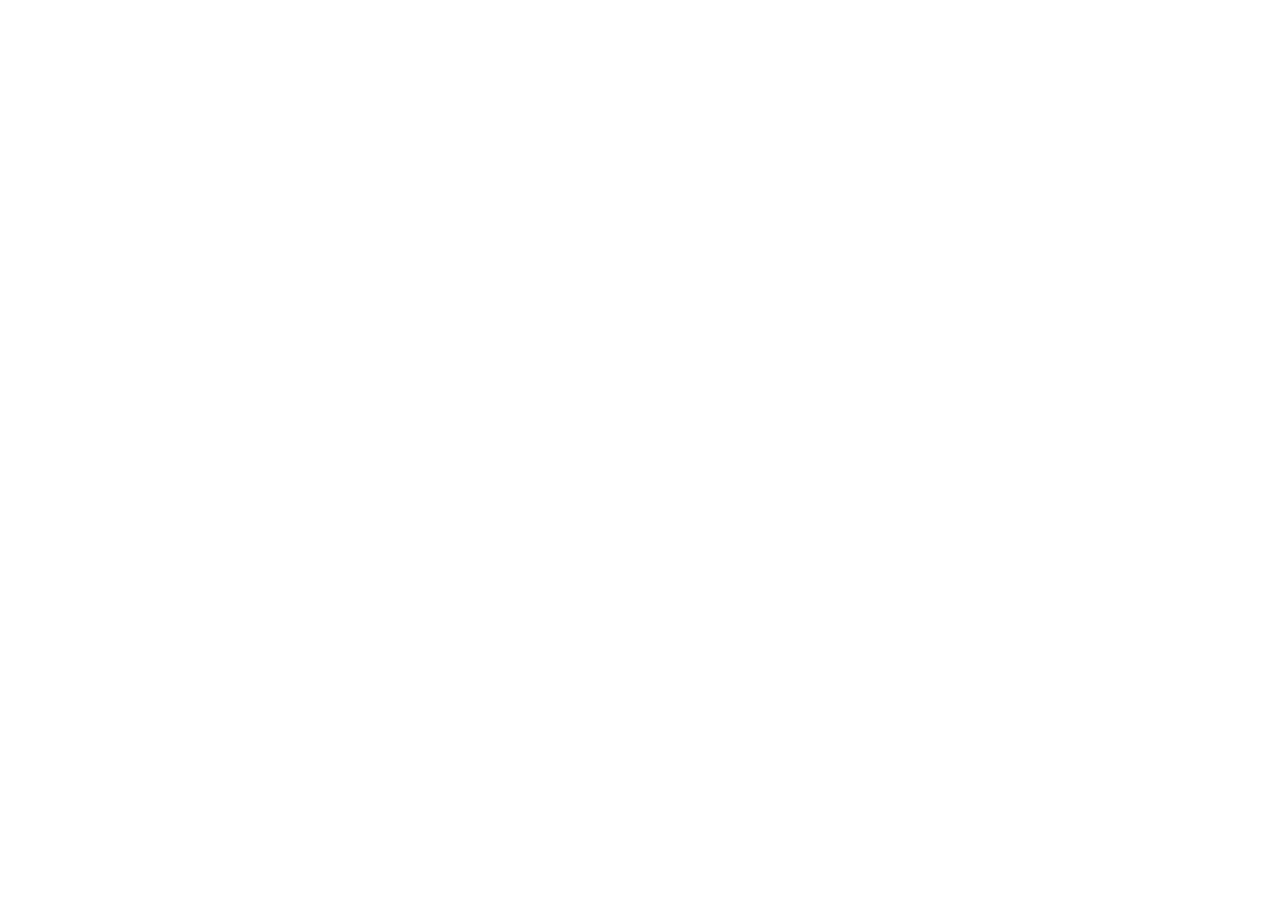
==== shelter/index.html @ faa1fc5c "init: start shelter" ====
<!DOCTYPE html>
<html lang="en">
<head>
    <meta charset="UTF-8">
    <meta name="viewport" content="width=device-width, initial-scale=1.0">
    <link rel="stylesheet" href="css/normalize.css">
    <link rel="stylesheet" href="css/style.css">
    <title>Document</title>
</head>
<body>
    
</body>
</html>
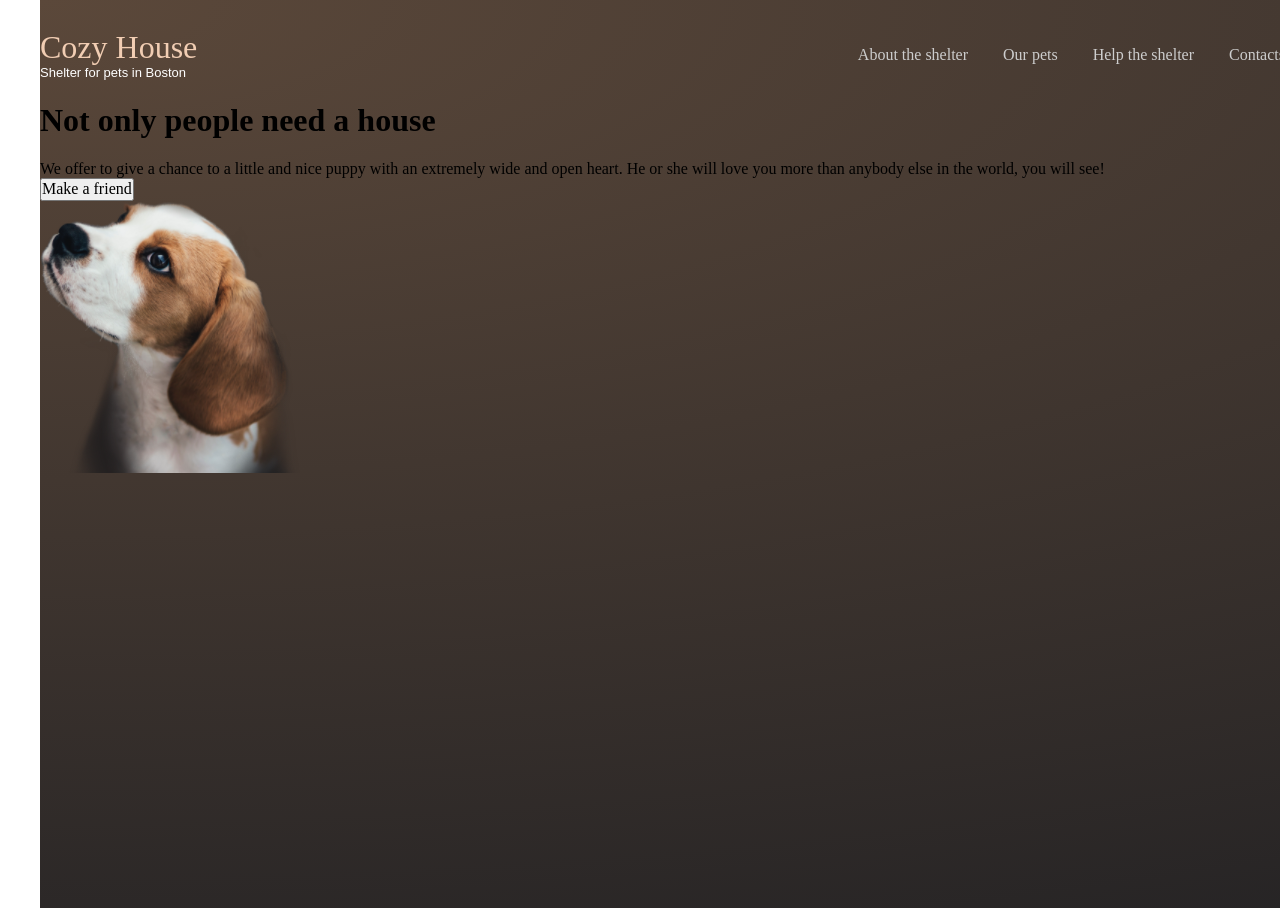
==== commit ba17a876: "feat: add header" ====
--- a/shelter/index.html
+++ b/shelter/index.html
@@ -8,6 +8,34 @@
     <title>Document</title>
 </head>
 <body>
+<div class="wrapper">
+    <header class="header">
+        <div class="header-container">
+            <div class="header-logo">
+                <p class="header-title">Cozy House</p>
+                <p class="header-subtitle">Shelter for pets in Boston</p>
+            </div>
+            <nav class="header-nav">
+                <ul class="nav-list">
+                    <li class="nav-item"><a class="nav-item-link" href="#">About the shelter</a></li>
+                    <li class="nav-item"><a class="nav-item-link" href="#">Our pets</a></li>
+                    <li class="nav-item"><a class="nav-item-link" href="#">Help the shelter</a></li>
+                    <li class="nav-item"><a class="nav-item-link" href="#">Contacts</a></li>
+                </ul>
+            </nav>
+        </div>
+
+        <div class="header-content">
+            <div class="header-content-conainer">
+                <h1 class="header-content-title">Not only people need a house</h1>
+                <p class="header-content-text">We offer to give a chance to a little and nice puppy with an extremely wide and open heart. He or she will love you more than anybody else in the world, you will see!</p>
+                <button class="header-content-btn">Make a friend</button>
+            </div>
+            <img src="assets/img/start-screen-puppy.png" alt="puppy">
+        </div>
+    </header>
+
     
+</div>
 </body>
 </html>
--- a/shelter/css/style.css
+++ b/shelter/css/style.css
@@ -0,0 +1,67 @@
+* {
+    margin: 0;
+    padding: 0;
+}
+
+.wrapper {
+    width: 1280px;
+    padding: 0 40px;
+}
+
+.header {
+    height: 908px;
+    background: url(noise_lines_transparent@2X),radial-gradient(234.05% 111.80% at 0% 0%,rgb(91, 72, 58),rgb(38, 36, 37) 100%),rgb(33, 31, 32);
+}
+
+.header-container {
+    display: flex;
+    justify-content: space-between;
+    align-items: center;
+    padding-top: 30px;
+}
+
+.header-logo {
+
+}
+
+.header-title {
+    color: rgb(241, 205, 179);
+    font-family: Georgia;
+    font-size: 32px;
+    font-weight: 400;
+    line-height: 110%;
+    text-align: left;
+}
+
+.header-subtitle {
+    width: 179px;
+    height: 15px;
+    display: flex;
+    flex-direction: row;
+    align-items: center;
+    color: rgb(255, 255, 255);
+    font-family: Arial;
+    font-size: 13px;
+    font-weight: 400;
+    line-height: 15px;
+    letter-spacing: 10%;
+    text-align: left;
+}
+
+.header-nav {
+
+}
+
+.nav-list {
+    display: flex;
+}
+
+.nav-item {
+    margin-right: 35px;
+    list-style: none;
+}
+
+.nav-item-link {
+    text-decoration: none;
+    color: #CDCDCD;
+}
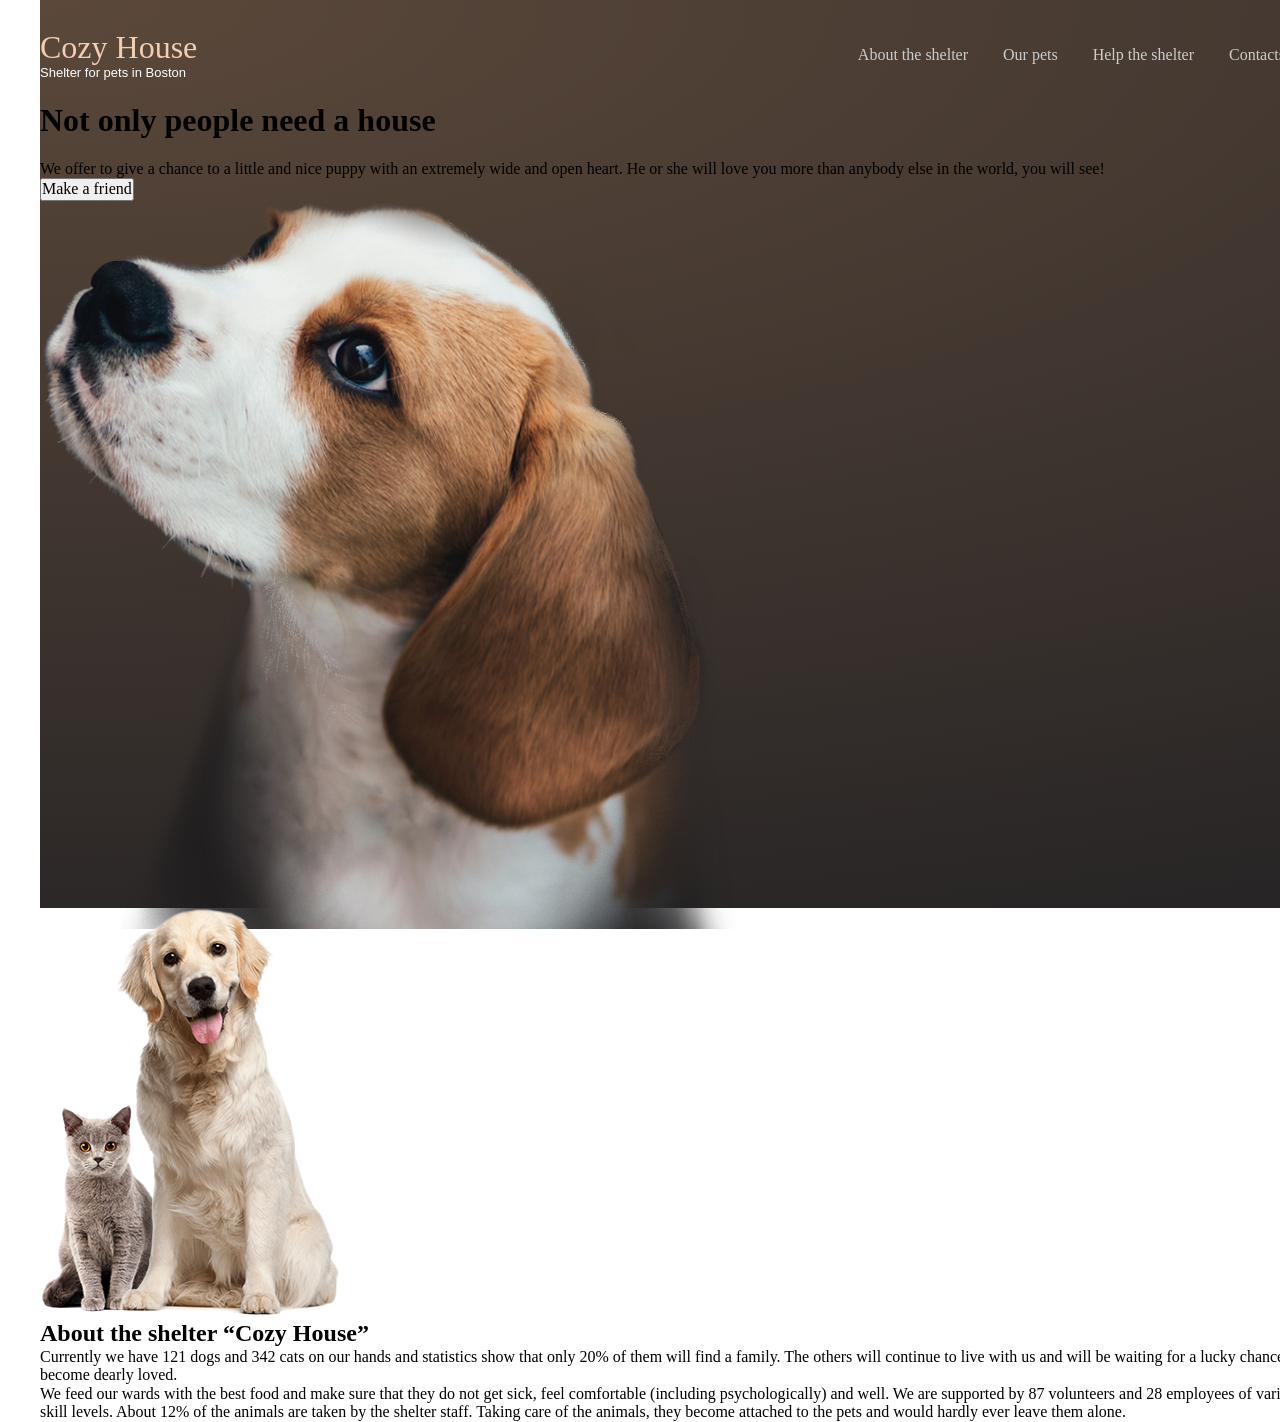
==== commit fa78ef18: "feat: add about and our-friend" ====
--- a/shelter/index.html
+++ b/shelter/index.html
@@ -34,7 +34,22 @@
             <img src="assets/img/start-screen-puppy.png" alt="puppy">
         </div>
     </header>
-
+    <section class="about">
+        <div class="about-container">
+            <img src="assets/img/about-pets.png" alt="cat&dog" class="about-image">
+            <div class="about-text-container">
+                <h2 class="about-title">
+                    About the shelter “Cozy House”
+                </h2>
+                <p class="about-text">
+                    Currently we have 121 dogs and 342 cats on our hands and statistics show that only 20% of them will find a family. The others will continue to live with us and will be waiting for a lucky chance to become dearly loved.
+                </p>
+                <p class="about-text">
+                    We feed our wards with the best food and make sure that they do not get sick, feel comfortable (including psychologically) and well. We are supported by 87 volunteers and 28 employees of various skill levels. About 12% of the animals are taken by the shelter staff. Taking care of the animals, they become attached to the pets and would hardly ever leave them alone.
+                </p>
+            </div>
+        </div>
+    </section>
     
 </div>
 </body>
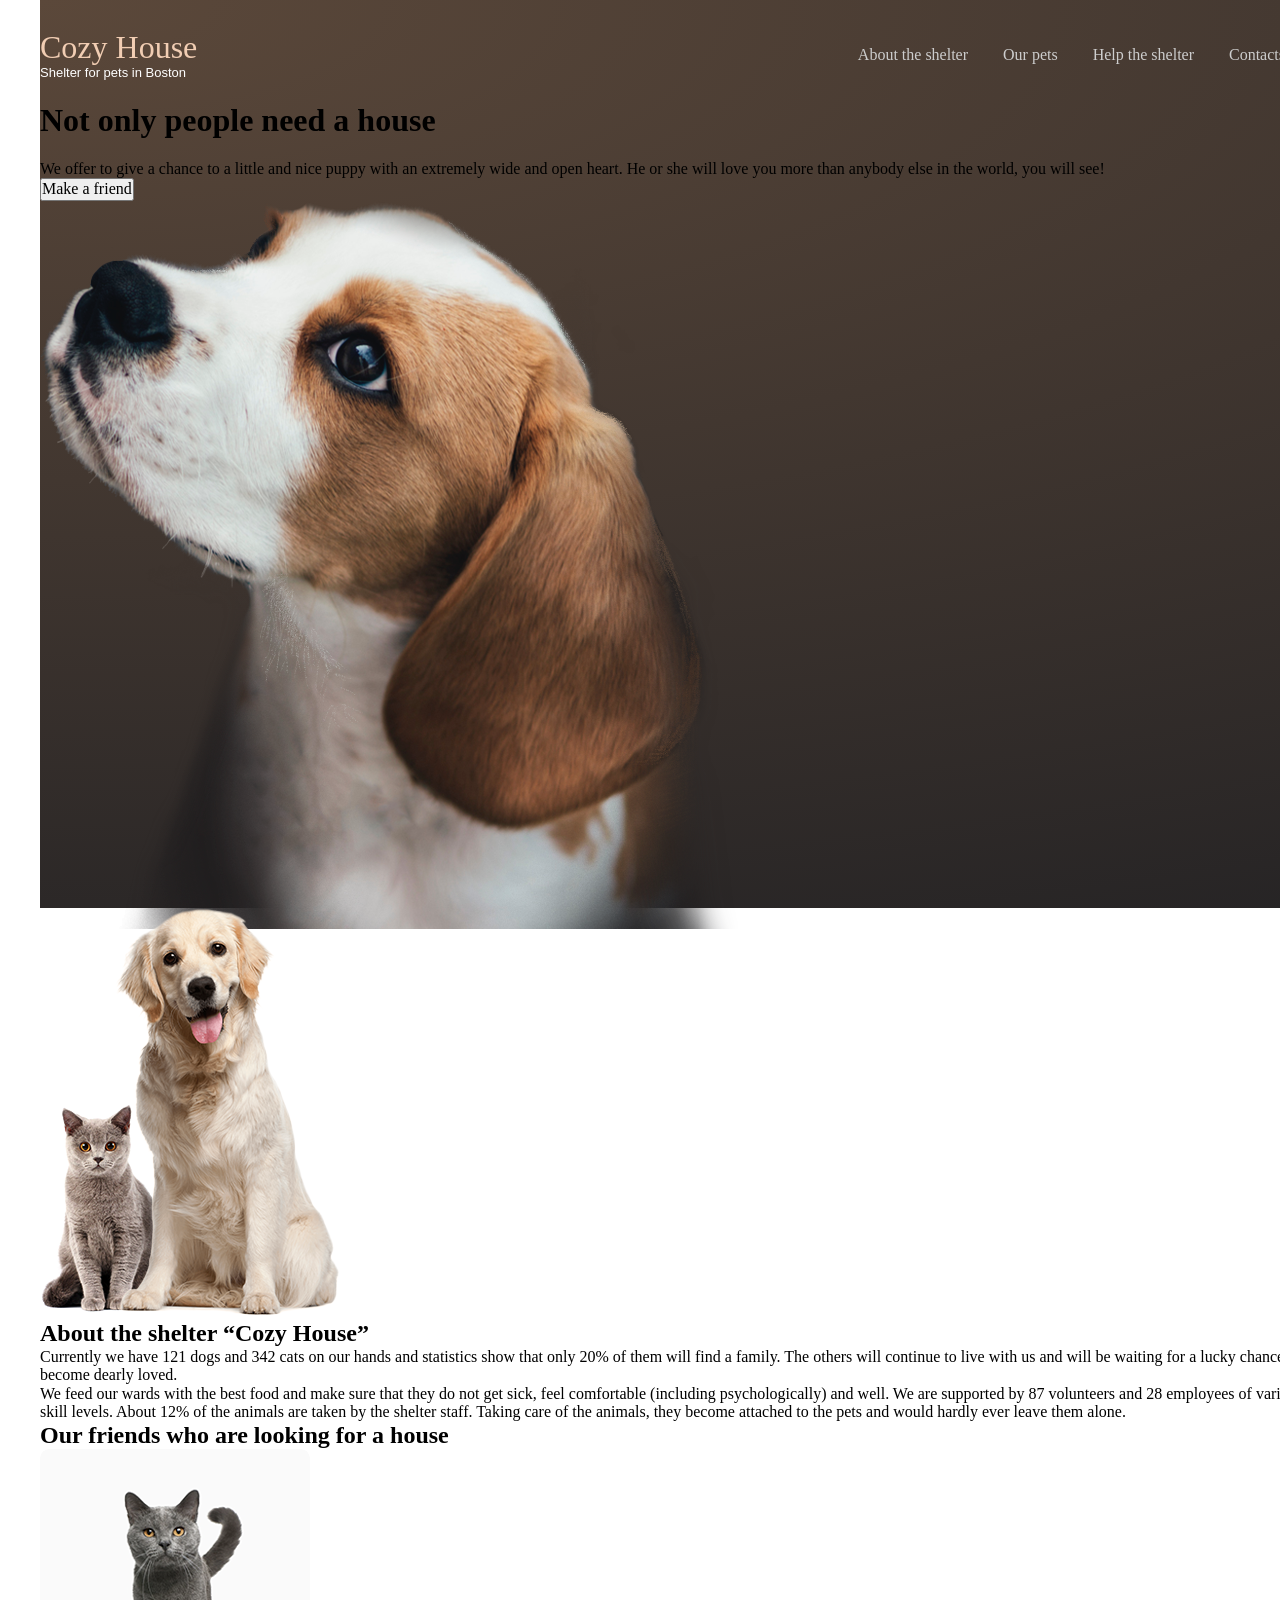
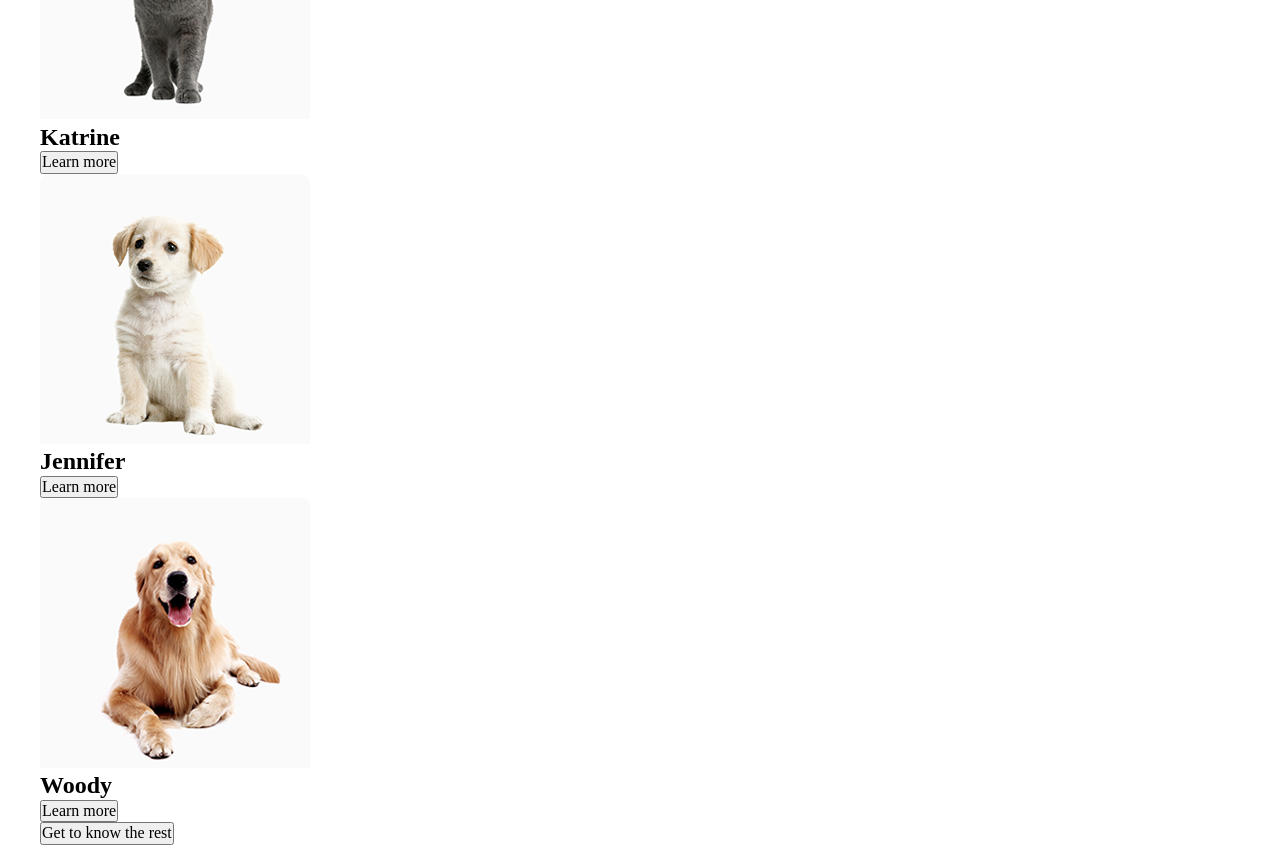
==== commit ee7a47ca: "feat: add our friend" ====
--- a/shelter/index.html
+++ b/shelter/index.html
@@ -50,7 +50,51 @@
             </div>
         </div>
     </section>
-    
+    <section class="our-friends">
+        <div class="our-friends-container">
+            <h2 class="our-friends-title">
+                Our friends who are looking for a house
+            </h2>
+            <div class="pets-container">
+                <div class="arrow-btn-left">
+
+                </div>
+                <div class="pets-item">
+                    <img src="assets/img/pets-katrine.png" alt="Katrine" class="pets-item-img">
+                    <h2 class="pets-item-name">
+                        Katrine
+                    </h2>
+                    <button class="pets-item-btn">
+                        Learn more
+                    </button>
+                </div>
+                <div class="pets-item">
+                    <img src="assets/img/pets-jennifer.png" alt="Jennifer" class="pets-item-img">
+                    <h2 class="pets-item-name">
+                        Jennifer
+                    </h2>
+                    <button class="pets-item-btn">
+                        Learn more
+                    </button>
+                </div>
+                <div class="pets-item">
+                    <img src="assets/img/pets-woody.png" alt="Woody" class="pets-item-img">
+                    <h2 class="pets-item-name">
+                        Woody
+                    </h2>
+                    <button class="pets-item-btn">
+                        Learn more
+                    </button>
+                </div>
+                <div class="arrow-btn-right">
+
+                </div>
+            </div>
+            <button class="our-friends-btn">
+                Get to know the rest
+            </button>
+        </div>
+    </section>
 </div>
 </body>
 </html>
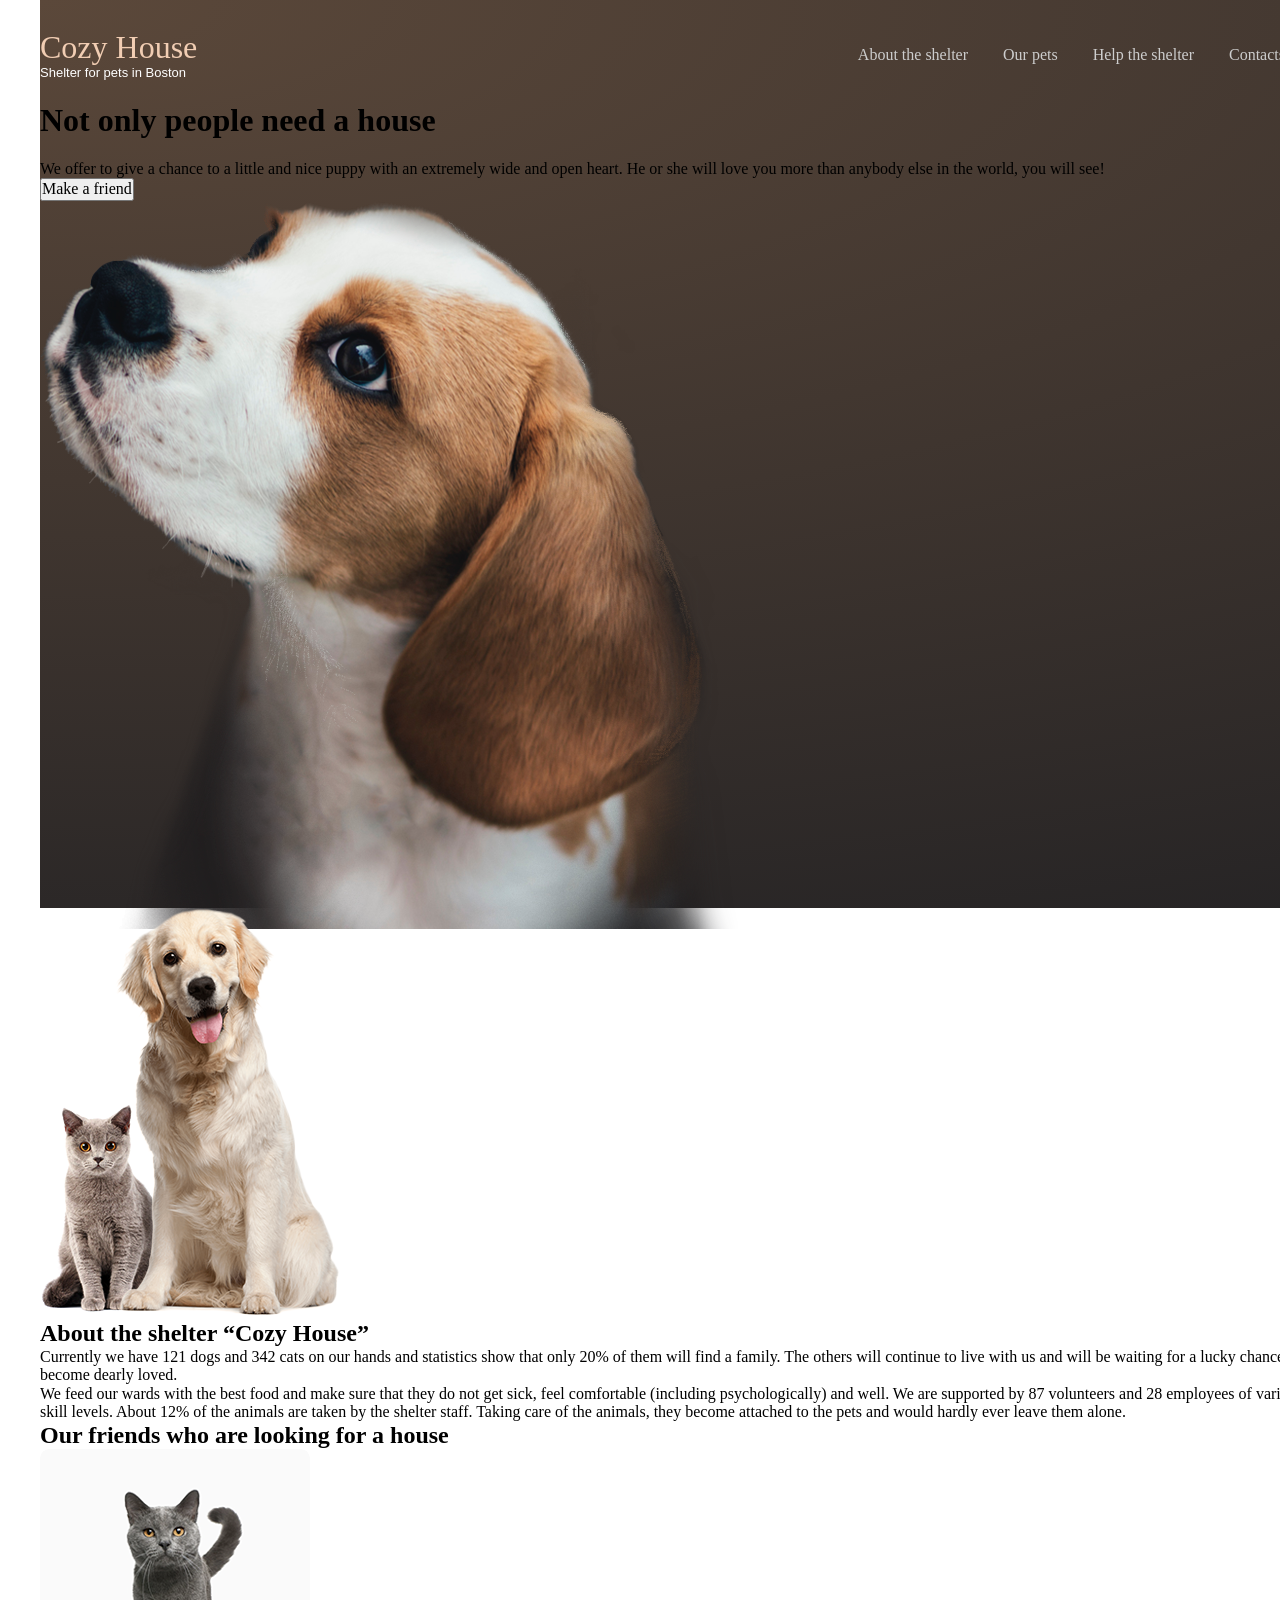
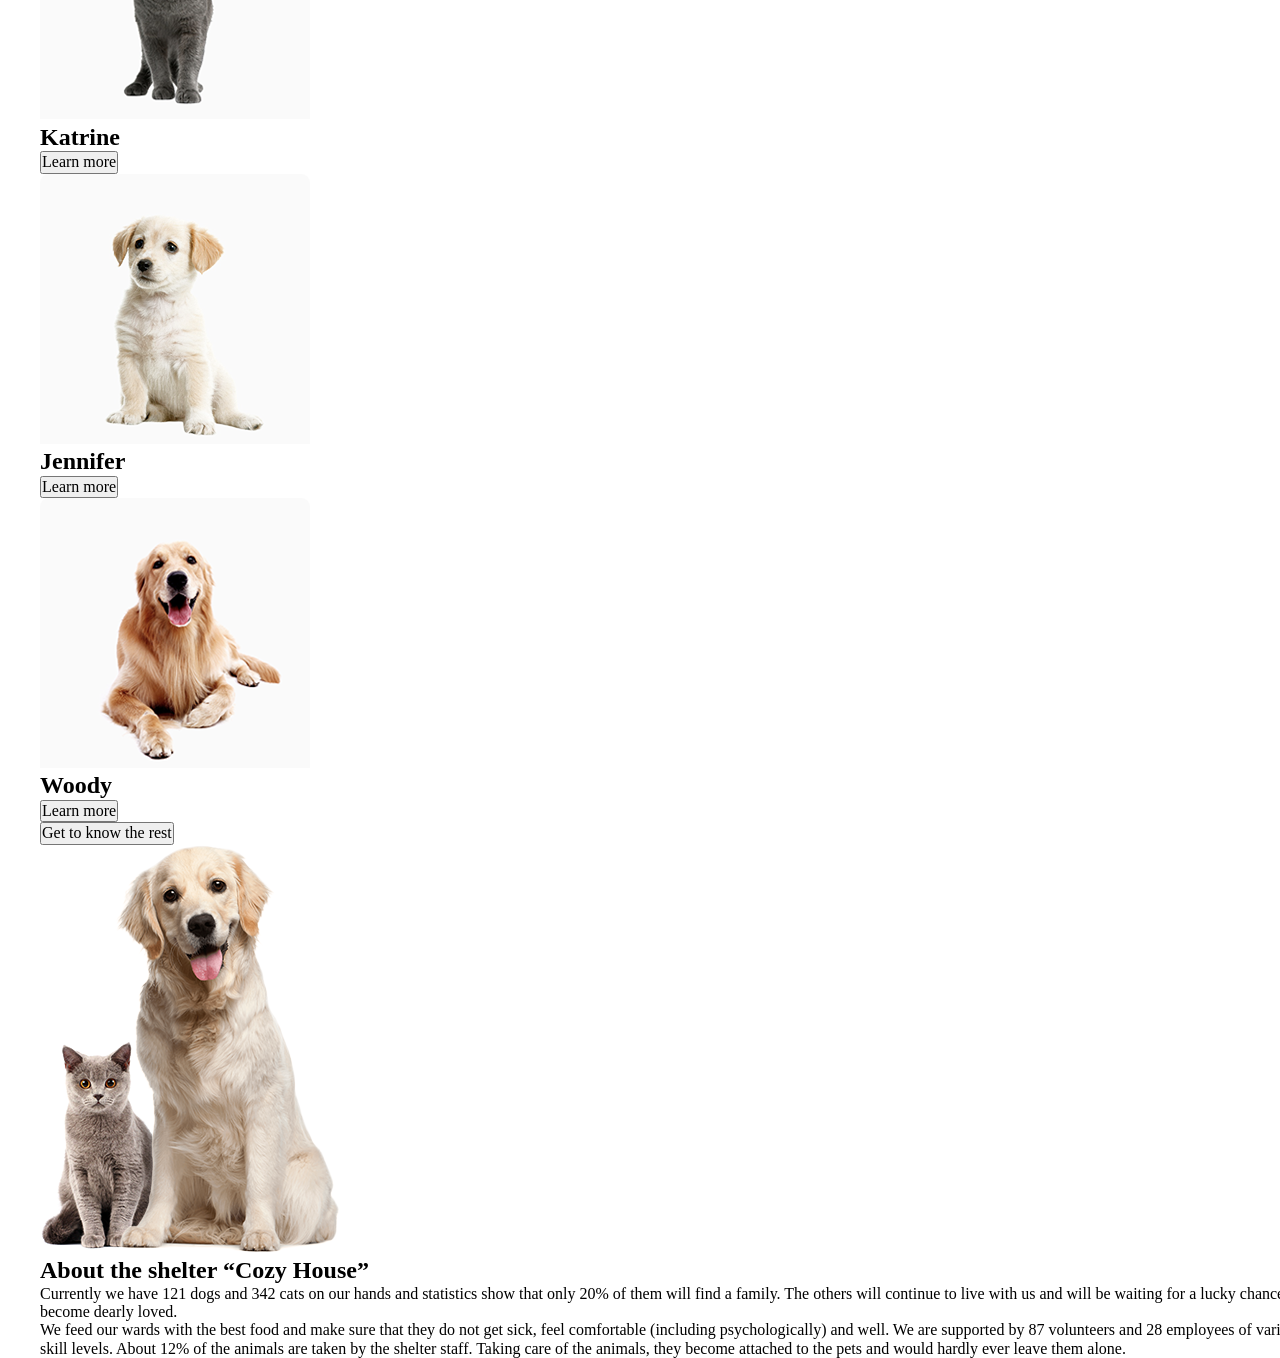
==== commit 8c407719: "refactor: delete folder" ====
--- a/shelter/index.html
+++ b/shelter/index.html
@@ -95,6 +95,23 @@
             </button>
         </div>
     </section>
+    <section class="about">
+        <div class="about-container">
+            <img src="assets/img/about-pets.png" alt="cat&dog" class="about-image">
+            <div class="about-text-container">
+                <h2 class="about-title">
+                    About the shelter “Cozy House”
+                </h2>
+                <p class="about-text">
+                    Currently we have 121 dogs and 342 cats on our hands and statistics show that only 20% of them will find a family. The others will continue to live with us and will be waiting for a lucky chance to become dearly loved.
+                </p>
+                <p class="about-text">
+                    We feed our wards with the best food and make sure that they do not get sick, feel comfortable (including psychologically) and well. We are supported by 87 volunteers and 28 employees of various skill levels. About 12% of the animals are taken by the shelter staff. Taking care of the animals, they become attached to the pets and would hardly ever leave them alone.
+                </p>
+            </div>
+        </div>
+    </section>
+    
 </div>
 </body>
 </html>
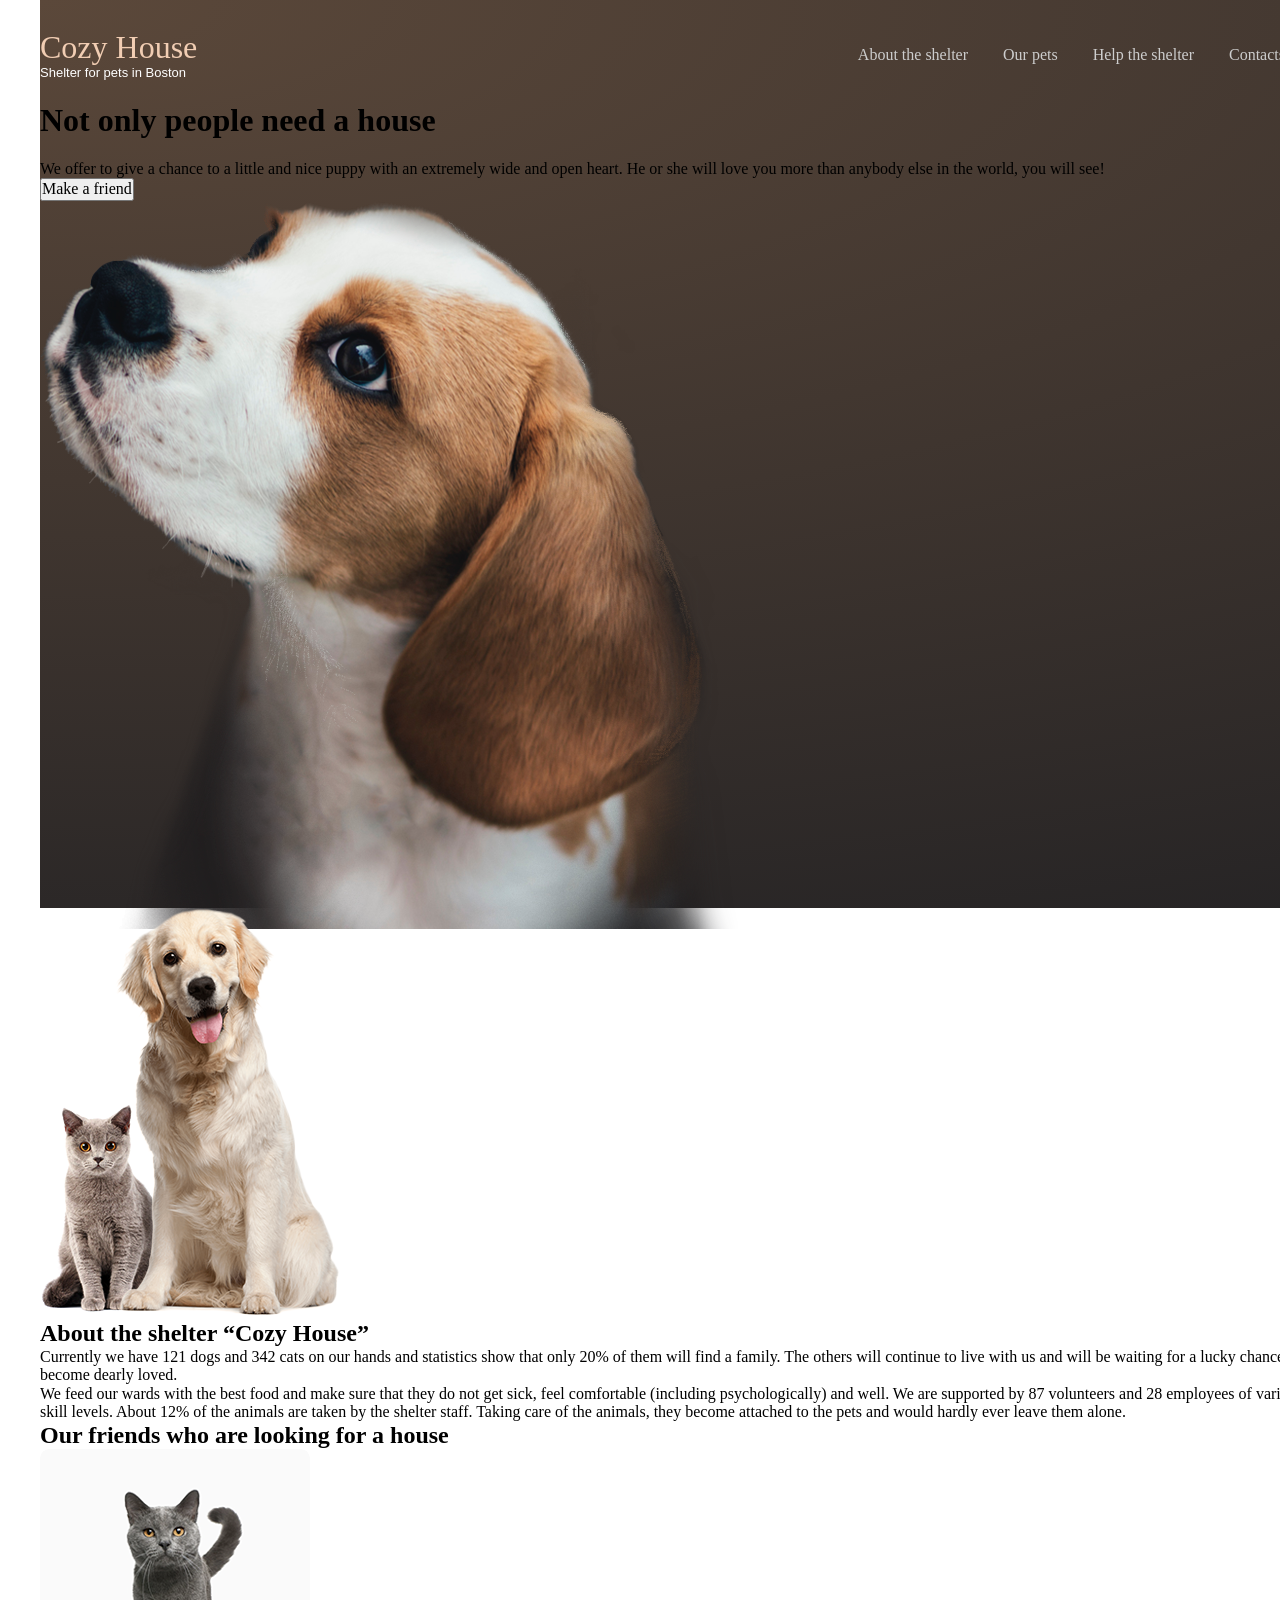
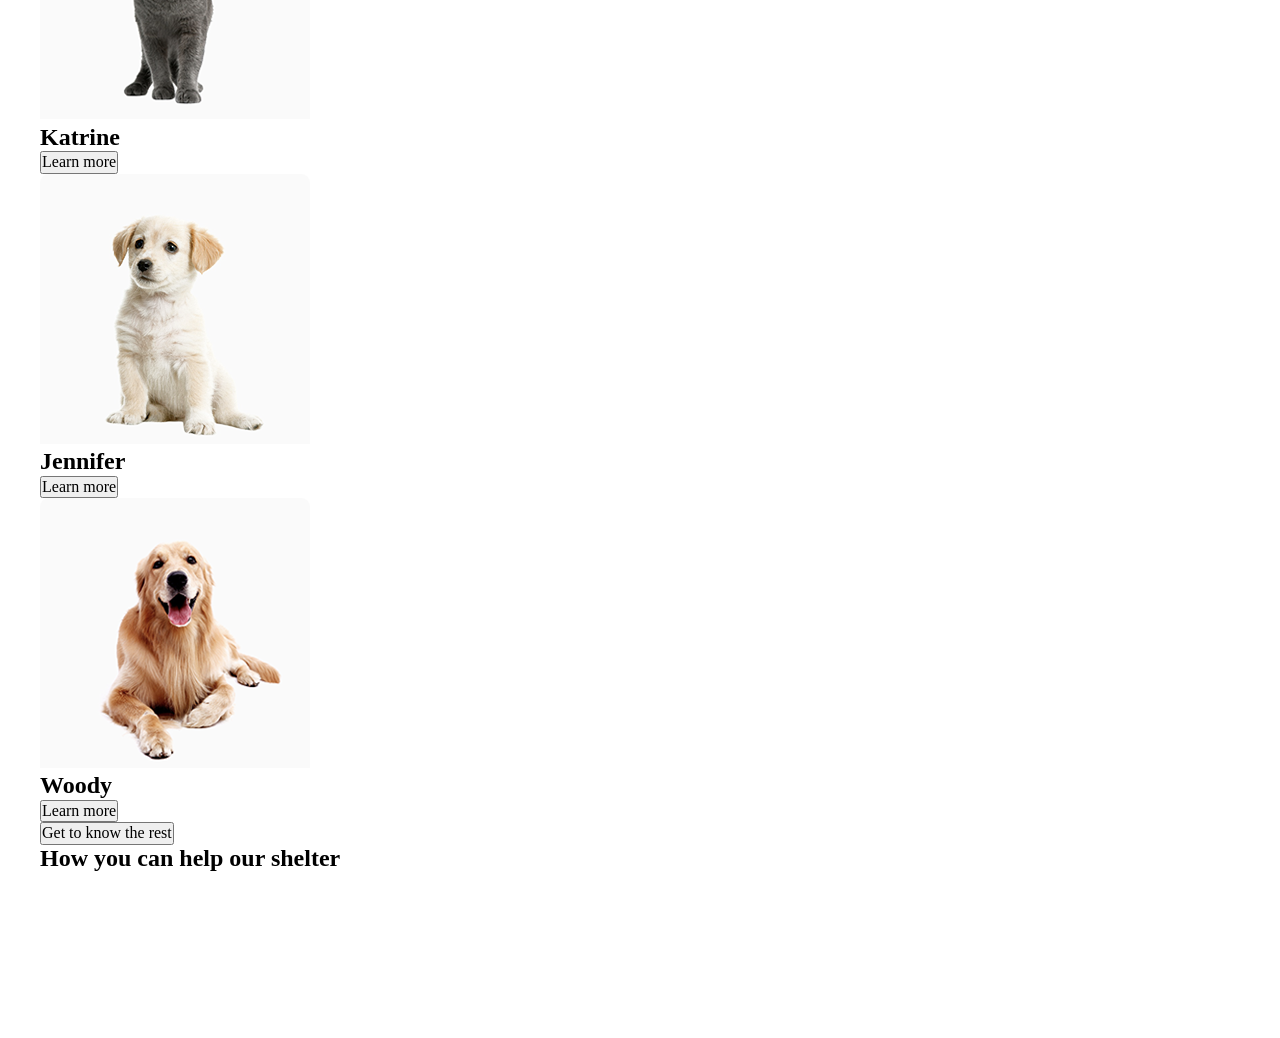
==== commit 68b30fd2: "feat: add help" ====
--- a/shelter/index.html
+++ b/shelter/index.html
@@ -95,23 +95,55 @@
             </button>
         </div>
     </section>
-    <section class="about">
-        <div class="about-container">
-            <img src="assets/img/about-pets.png" alt="cat&dog" class="about-image">
-            <div class="about-text-container">
-                <h2 class="about-title">
-                    About the shelter “Cozy House”
-                </h2>
-                <p class="about-text">
-                    Currently we have 121 dogs and 342 cats on our hands and statistics show that only 20% of them will find a family. The others will continue to live with us and will be waiting for a lucky chance to become dearly loved.
-                </p>
-                <p class="about-text">
-                    We feed our wards with the best food and make sure that they do not get sick, feel comfortable (including psychologically) and well. We are supported by 87 volunteers and 28 employees of various skill levels. About 12% of the animals are taken by the shelter staff. Taking care of the animals, they become attached to the pets and would hardly ever leave them alone.
-                </p>
+    <section class="help">
+        <div class="help-container">
+            <h2 class="help-title">
+                How you can help our shelter
+            </h2>
+            <div class="list-container">
+                <div class="upline">
+                    <div class="upline-item">
+                        <img src="" alt="" class="upline-item-img">
+                        <p class="upline-item-text"></p>
+                    </div>
+                    <div class="upline-item">
+                        <img src="" alt="" class="upline-item-img">
+                        <p class="upline-item-text"></p>
+                    </div>
+                    <div class="upline-item">
+                        <img src="" alt="" class="upline-item-img">
+                        <p class="upline-item-text"></p>
+                    </div>
+                    <div class="upline-item">
+                        <img src="" alt="" class="upline-item-img">
+                        <p class="upline-item-text"></p>
+                    </div>
+                    <div class="upline-item">
+                        <img src="" alt="" class="upline-item-img">
+                        <p class="upline-item-text"></p>
+                    </div>
+                </div>
+                <div class="downline">
+                    <div class="downline-item">
+                        <img src="" alt="" class="downline-item-img">
+                        <p class="downline-item-text"></p>
+                    </div>
+                    <div class="downline-item">
+                        <img src="" alt="" class="downline-item-img">
+                        <p class="downline-item-text"></p>
+                    </div>
+                    <div class="downline-item">
+                        <img src="" alt="" class="downline-item-img">
+                        <p class="downline-item-text"></p>
+                    </div>
+                    <div class="downline-item">
+                        <img src="" alt="" class="downline-item-img">
+                        <p class="downline-item-text"></p>
+                    </div>
+                </div>
             </div>
         </div>
     </section>
-    
 </div>
 </body>
 </html>
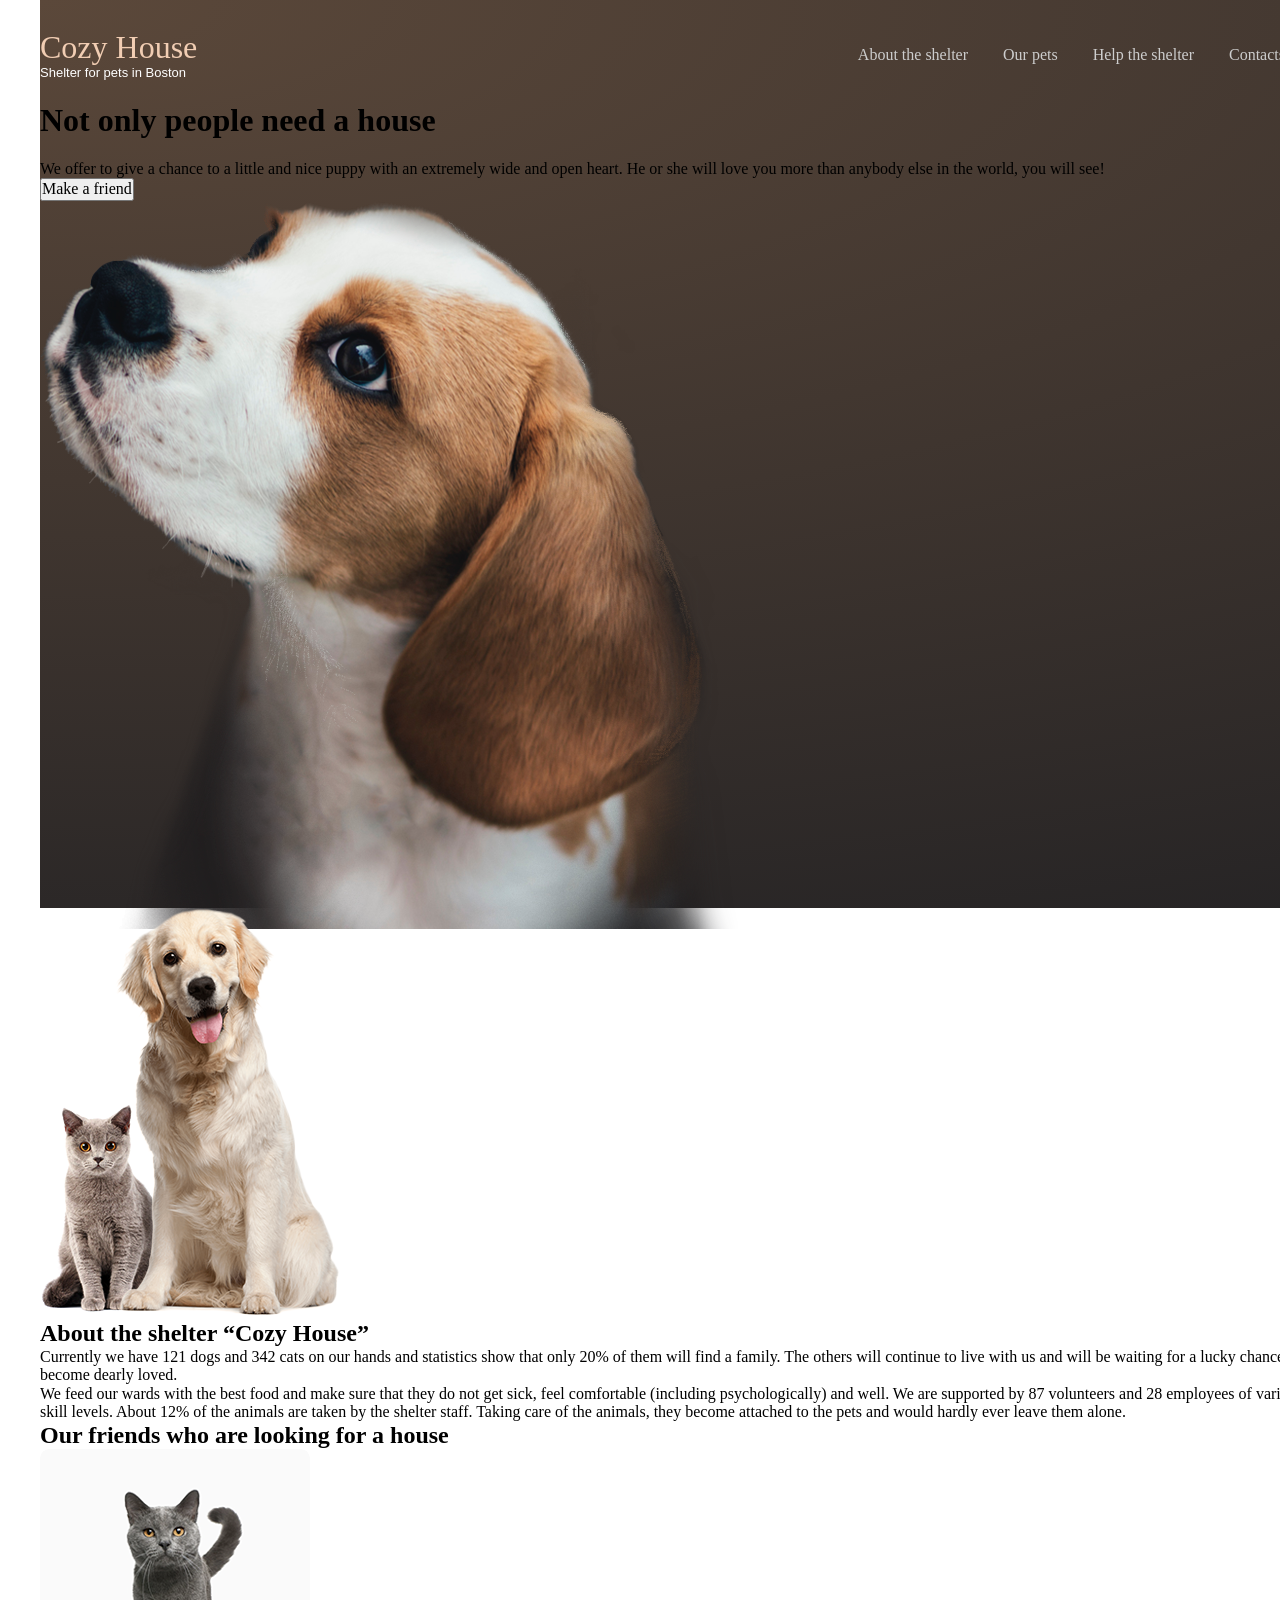
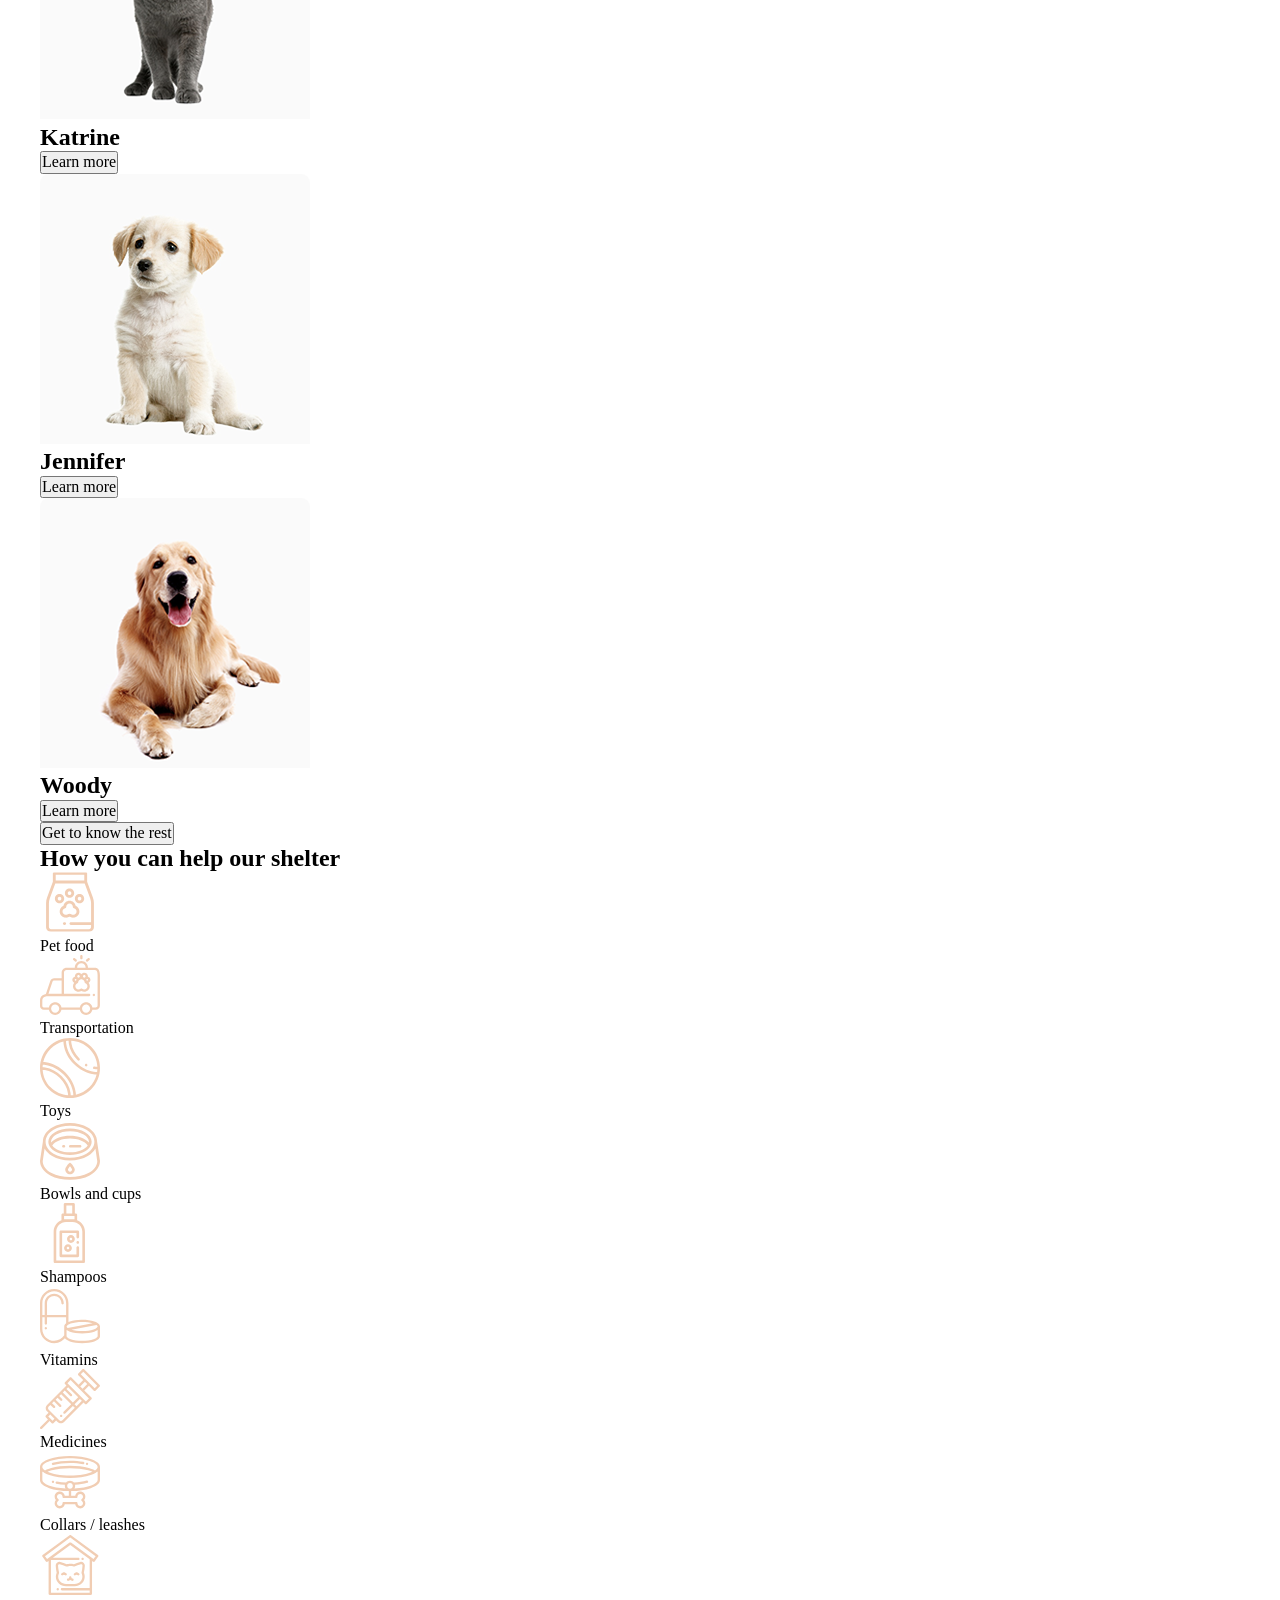
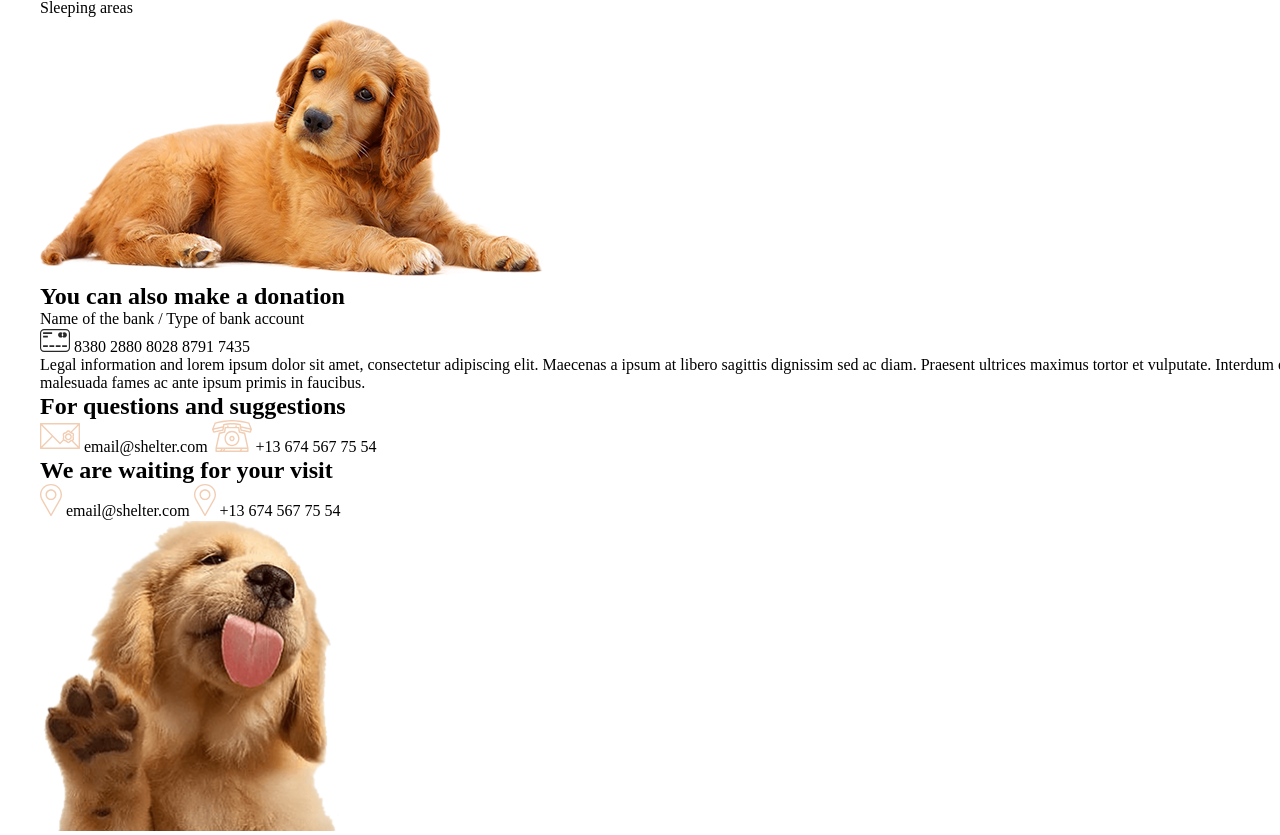
==== commit 777014e7: "feat: add image" ====
--- a/shelter/index.html
+++ b/shelter/index.html
@@ -9,31 +9,32 @@
 </head>
 <body>
 <div class="wrapper">
-    <header class="header">
-        <div class="header-container">
-            <div class="header-logo">
-                <p class="header-title">Cozy House</p>
-                <p class="header-subtitle">Shelter for pets in Boston</p>
+    <section class="not-only">
+        <header class="header">
+            <div class="header-container">
+                <div class="header-logo">
+                    <p class="header-title">Cozy House</p>
+                    <p class="header-subtitle">Shelter for pets in Boston</p>
+                </div>
+                <nav class="header-nav">
+                    <ul class="nav-list">
+                        <li class="nav-item"><a class="nav-item-link" href="#">About the shelter</a></li>
+                        <li class="nav-item"><a class="nav-item-link" href="#">Our pets</a></li>
+                        <li class="nav-item"><a class="nav-item-link" href="#">Help the shelter</a></li>
+                        <li class="nav-item"><a class="nav-item-link" href="#">Contacts</a></li>
+                    </ul>
+                </nav>
             </div>
-            <nav class="header-nav">
-                <ul class="nav-list">
-                    <li class="nav-item"><a class="nav-item-link" href="#">About the shelter</a></li>
-                    <li class="nav-item"><a class="nav-item-link" href="#">Our pets</a></li>
-                    <li class="nav-item"><a class="nav-item-link" href="#">Help the shelter</a></li>
-                    <li class="nav-item"><a class="nav-item-link" href="#">Contacts</a></li>
-                </ul>
-            </nav>
+        </header>
+        <div class="not-only-content">
+            <div class="not-only-content-conainer">
+                <h1 class="not-only-content-title">Not only people need a house</h1>
+                <p class="not-only-content-text">We offer to give a chance to a little and nice puppy with an extremely wide and open heart. He or she will love you more than anybody else in the world, you will see!</p>
+                <button class="not-only-content-btn">Make a friend</button>
+            </div>
+            <img src="assets/img/start-screen-puppy.png" alt="puppy" class="not-only-img">
         </div>
-
-        <div class="header-content">
-            <div class="header-content-conainer">
-                <h1 class="header-content-title">Not only people need a house</h1>
-                <p class="header-content-text">We offer to give a chance to a little and nice puppy with an extremely wide and open heart. He or she will love you more than anybody else in the world, you will see!</p>
-                <button class="header-content-btn">Make a friend</button>
-            </div>
-            <img src="assets/img/start-screen-puppy.png" alt="puppy">
-        </div>
-    </header>
+    </section>
     <section class="about">
         <div class="about-container">
             <img src="assets/img/about-pets.png" alt="cat&dog" class="about-image">
@@ -91,7 +92,7 @@
                 </div>
             </div>
             <button class="our-friends-btn">
-                Get to know the rest
+                <span>Get to know the rest</span>
             </button>
         </div>
     </section>
@@ -103,47 +104,82 @@
             <div class="list-container">
                 <div class="upline">
                     <div class="upline-item">
-                        <img src="" alt="" class="upline-item-img">
-                        <p class="upline-item-text"></p>
+                        <img src="assets/svg/icon-pet-food.svg" alt="" class="upline-item-img">
+                        <p class="upline-item-text">Pet food</p>
                     </div>
                     <div class="upline-item">
-                        <img src="" alt="" class="upline-item-img">
-                        <p class="upline-item-text"></p>
+                        <img src="assets/svg/icon-transportation.svg" alt="" class="upline-item-img">
+                        <p class="upline-item-text">Transportation</p>
                     </div>
                     <div class="upline-item">
-                        <img src="" alt="" class="upline-item-img">
-                        <p class="upline-item-text"></p>
+                        <img src="assets/svg/icon-toys.svg" alt="" class="upline-item-img">
+                        <p class="upline-item-text">Toys</p>
                     </div>
                     <div class="upline-item">
-                        <img src="" alt="" class="upline-item-img">
-                        <p class="upline-item-text"></p>
+                        <img src="assets/svg/icon-bowls-and-cups.svg" alt="" class="upline-item-img">
+                        <p class="upline-item-text">Bowls and cups</p>
                     </div>
                     <div class="upline-item">
-                        <img src="" alt="" class="upline-item-img">
-                        <p class="upline-item-text"></p>
+                        <img src="assets/svg/icon-shampoos.svg" alt="" class="upline-item-img">
+                        <p class="upline-item-text">Shampoos</p>
                     </div>
                 </div>
                 <div class="downline">
                     <div class="downline-item">
-                        <img src="" alt="" class="downline-item-img">
-                        <p class="downline-item-text"></p>
+                        <img src="assets/svg/icon-vitamins.svg" alt="" class="downline-item-img">
+                        <p class="downline-item-text">Vitamins</p>
                     </div>
                     <div class="downline-item">
-                        <img src="" alt="" class="downline-item-img">
-                        <p class="downline-item-text"></p>
+                        <img src="assets/svg/icon-medicines.svg" alt="" class="downline-item-img">
+                        <p class="downline-item-text">Medicines</p>
                     </div>
                     <div class="downline-item">
-                        <img src="" alt="" class="downline-item-img">
-                        <p class="downline-item-text"></p>
+                        <img src="assets/svg/icon-collars-leashes.svg" alt="" class="downline-item-img">
+                        <p class="downline-item-text">Collars / leashes</p>
                     </div>
                     <div class="downline-item">
-                        <img src="" alt="" class="downline-item-img">
-                        <p class="downline-item-text"></p>
+                        <img src="assets/svg/icon-sleeping-area.svg" alt="" class="downline-item-img">
+                        <p class="downline-item-text">Sleeping areas</p>
                     </div>
                 </div>
             </div>
         </div>
     </section>
+    <section class="in-addition">
+        <div class="in-addition-container">
+            <img src="assets/img/donation-dog.png" alt="donation" class="in-addition-img">
+            <div class="make-donation">
+                <h2 class="make-donation-title">You can also make a donation</h2>
+                <p class="make-donation-subtitle">Name of the bank / Type of bank account</p>
+                <div class="make-donation-info">
+                    <img src="assets/svg/credit-card.svg" alt="credit-card" class="make-donation-img">
+                    <span class="make-donation-number">8380 2880 8028 8791 7435</span>
+                </div>
+                <p class="make-donation-text">Legal information and lorem ipsum dolor sit amet, consectetur adipiscing elit. Maecenas a ipsum at libero sagittis dignissim sed ac diam. Praesent ultrices maximus tortor et vulputate. Interdum et malesuada fames ac ante ipsum primis in faucibus.</p>
+            </div>
+        </div>
+    </section>
+    <footer class="footer">
+        <div class="footer-container">
+            <div class="footer-column">
+                <h2 class="column-title">For questions and suggestions</h2>
+                <img src="assets/svg/icon-email.svg" alt="email" class="column-img">
+                <span class="column-email">email@shelter.com</span>
+                <img src="assets/svg/icon-phone.svg" alt="phone" class="column-img">
+                <span class="column-phone">+13 674 567 75 54</span>
+            </div>
+            <div class="footer-column">
+                <h2 class="column-title">We are waiting for your visit</h2>
+                <img src="assets/svg/icon-marker.svg" alt="marker" class="column-img">
+                <span class="column-email">email@shelter.com</span>
+                <img src="assets/svg/icon-marker.svg" alt="marker" class="column-img">
+                <span class="column-phone">+13 674 567 75 54</span>
+            </div>
+            <div class="footer-column">
+                <img src="assets/img/footer-puppy.png" alt="puppy" class="footer-puppy">
+            </div>
+        </div>
+    </footer>
 </div>
 </body>
 </html>
--- a/shelter/css/style.css
+++ b/shelter/css/style.css
@@ -8,9 +8,40 @@
     padding: 0 40px;
 }
 
-.header {
+.not-only {
     height: 908px;
     background: url(noise_lines_transparent@2X),radial-gradient(234.05% 111.80% at 0% 0%,rgb(91, 72, 58),rgb(38, 36, 37) 100%),rgb(33, 31, 32);
+}
+
+.header {
+}
+.header-container {
+}
+.header-logo {
+}
+.header-title {
+}
+.header-subtitle {
+}
+.header-nav {
+}
+.nav-list {
+}
+.nav-item {
+}
+.nav-item-link {
+}
+.not-only-content {
+}
+.not-only-content-conainer {
+}
+.not-only-content-title {
+}
+.not-only-content-text {
+}
+.not-only-content-btn {
+}
+.not-only-img {
 }
 
 .header-container {
@@ -64,4 +95,5 @@
 .nav-item-link {
     text-decoration: none;
     color: #CDCDCD;
-}+}
+
